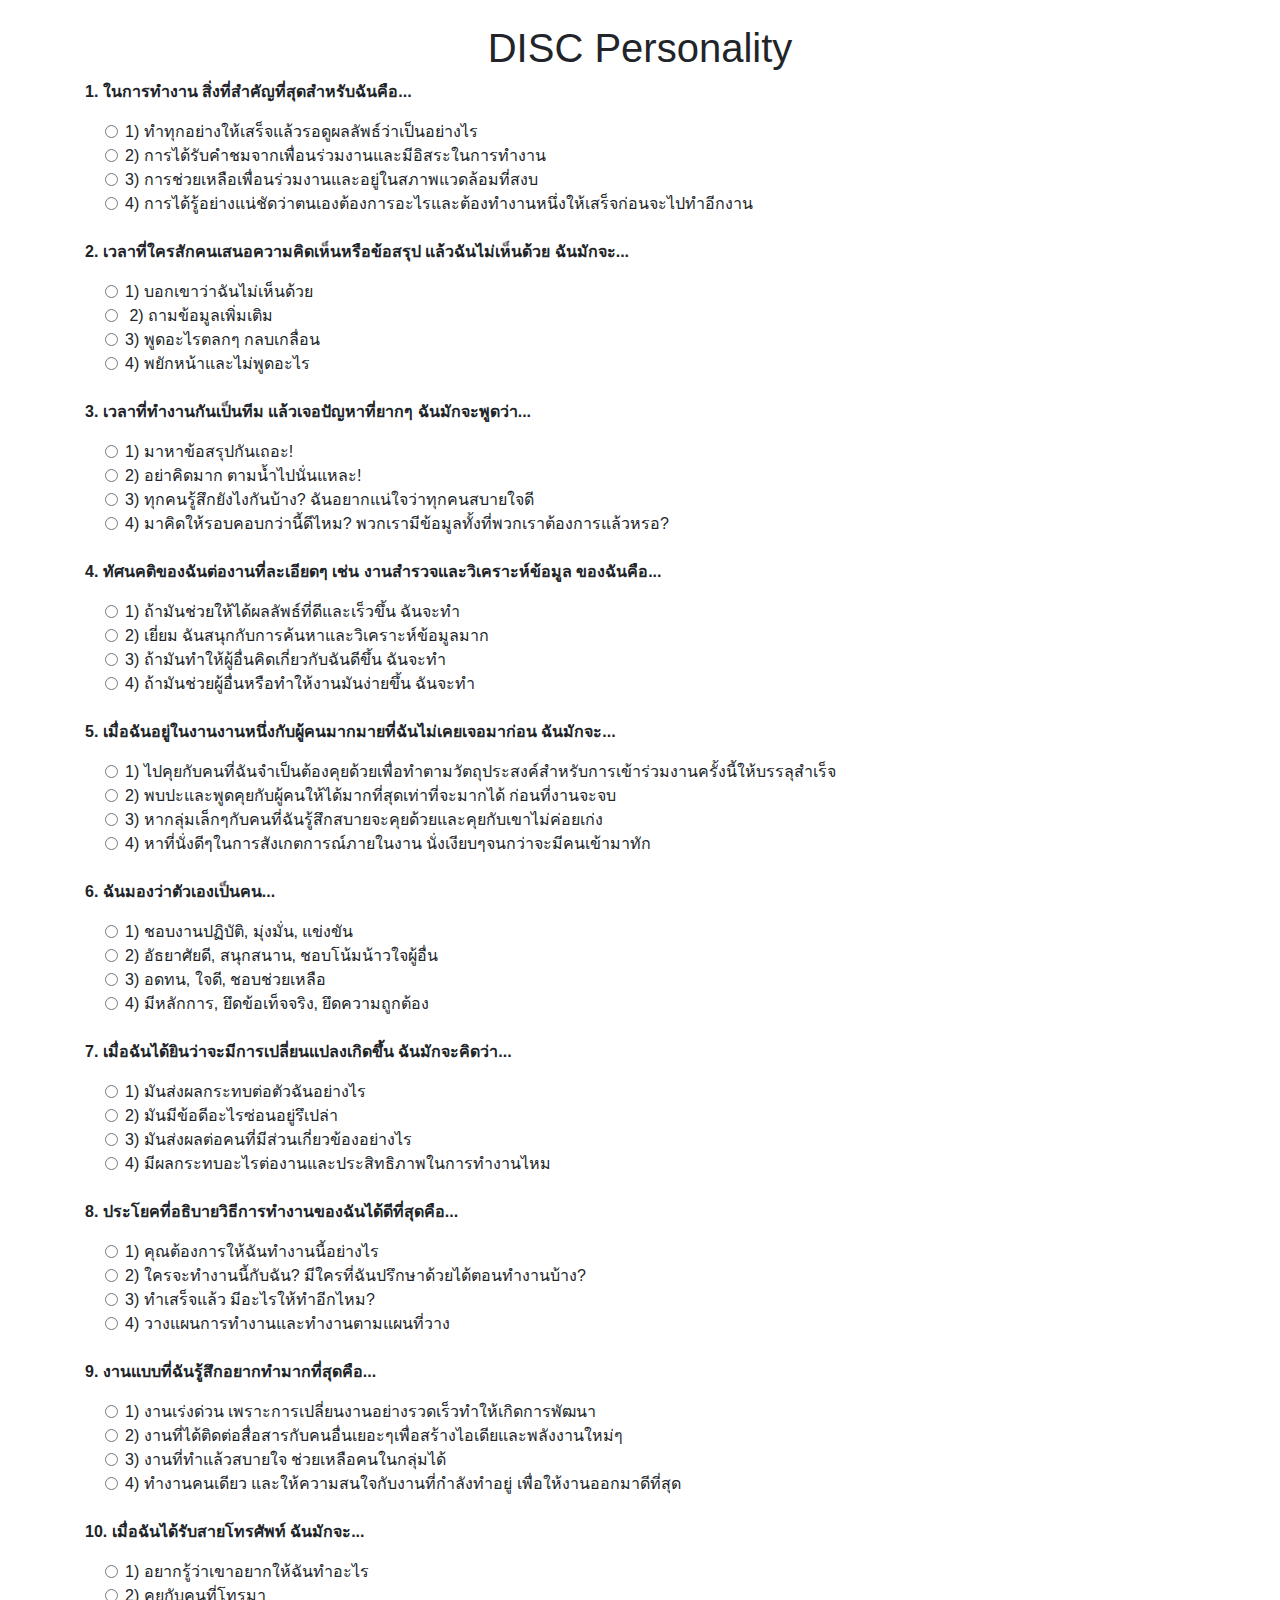
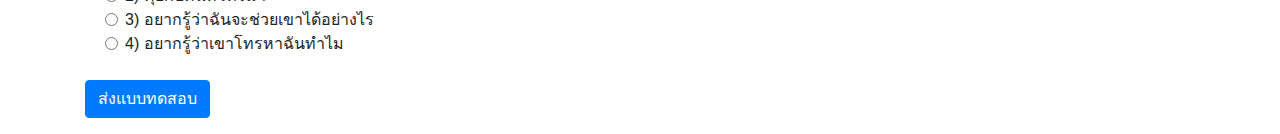
==== index.html @ 522e8b63 "init" ====
<!DOCTYPE html>
<html lang="en">
  <head>
    <meta charset="UTF-8" />
    <title>DISC Personality</title>
    <link
      rel="stylesheet"
      href="https://stackpath.bootstrapcdn.com/bootstrap/4.5.2/css/bootstrap.min.css"
    />
    <link rel="stylesheet" href="styles.css" />
  </head>
  <body>
    <div class="container">
      <h1 class="text-center mt-4">DISC Personality</h1>
      <form id="discForm">
        <div class="question mb-4">
          <p>1. ในการทำงาน สิ่งที่สำคัญที่สุดสำหรับฉันคือ...</p>
          <div class="form-check">
            <input
              class="form-check-input"
              type="radio"
              name="q1"
              value="D"
              id="q1d"
            />
            <label class="form-check-label" for="q1d"
              >1) ทำทุกอย่างให้เสร็จแล้วรอดูผลลัพธ์ว่าเป็นอย่างไร</label
            >
          </div>
          <div class="form-check">
            <input
              class="form-check-input"
              type="radio"
              name="q1"
              value="I"
              id="q1i"
            />
            <label class="form-check-label" for="q1i"
              >2) การได้รับคำชมจากเพื่อนร่วมงานและมีอิสระในการทำงาน</label
            >
          </div>
          <div class="form-check">
            <input
              class="form-check-input"
              type="radio"
              name="q1"
              value="S"
              id="q1s"
            />
            <label class="form-check-label" for="q1s"
              >3) การช่วยเหลือเพื่อนร่วมงานและอยู่ในสภาพแวดล้อมที่สงบ</label
            >
          </div>
          <div class="form-check">
            <input
              class="form-check-input"
              type="radio"
              name="q1"
              value="C"
              id="q1c"
            />
            <label class="form-check-label" for="q1c"
              >4)
              การได้รู้อย่างแน่ชัดว่าตนเองต้องการอะไรและต้องทำงานหนึ่งให้เสร็จก่อนจะไปทำอีกงาน</label
            >
          </div>
        </div>
        <div class="question mb-4">
          <p>
            2. เวลาที่ใครสักคนเสนอความคิดเห็นหรือข้อสรุป แล้วฉันไม่เห็นด้วย
            ฉันมักจะ...
          </p>
          <div class="form-check">
            <input
              class="form-check-input"
              type="radio"
              name="q2"
              value="D"
              id="q2d"
            />
            <label class="form-check-label" for="q2d"
              >1) บอกเขาว่าฉันไม่เห็นด้วย</label
            >
          </div>
          <div class="form-check">
            <input
              class="form-check-input"
              type="radio"
              name="q2"
              value="I"
              id="q2i"
            />
            <label class="form-check-label" for="q2i"></label>
              2) ถามข้อมูลเพิ่มเติม</label
            >
          </div>
          <div class="form-check">
            <input
              class="form-check-input"
              type="radio"
              name="q2"
              value="S"
              id="q2s"
            />
            <label class="form-check-label" for="q2s"
              >3) พูดอะไรตลกๆ กลบเกลื่อน</label
            >
          </div>
          <div class="form-check">
            <input
              class="form-check-input"
              type="radio"
              name="q2"
              value="C"
              id="q2c"
            />
            <label class="form-check-label" for="q2c"
              >4) พยักหน้าและไม่พูดอะไร </label
            >
          </div>
        </div>
        <div class="question mb-4">
          <p>3. เวลาที่ทำงานกันเป็นทีม แล้วเจอปัญหาที่ยากๆ ฉันมักจะพูดว่า...</p>
          <div class="form-check">
            <input
              class="form-check-input"
              type="radio"
              name="q3"
              value="D"
              id="q3d"
            />
            <label class="form-check-label" for="q3d"
              >1) มาหาข้อสรุปกันเถอะ!</label
            >
          </div>
          <div class="form-check">
            <input
              class="form-check-input"
              type="radio"
              name="q3"
              value="I"
              id="q3i"
            />
            <label class="form-check-label" for="q3i"
              >2) อย่าคิดมาก ตามน้ำไปนั่นแหละ!</label
            >
          </div>
          <div class="form-check">
            <input
              class="form-check-input"
              type="radio"
              name="q3"
              value="S"
              id="q3s"
            />
            <label class="form-check-label" for="q3s"
              >3) ทุกคนรู้สึกยังไงกันบ้าง? ฉันอยากแน่ใจว่าทุกคนสบายใจดี</label
            >
          </div>
          <div class="form-check">
            <input
              class="form-check-input"
              type="radio"
              name="q3"
              value="C"
              id="q3c"
            />
            <label class="form-check-label" for="q3c"
              >4) มาคิดให้รอบคอบกว่านี้ดีไหม? พวกเรามีข้อมูลทั้งที่พวกเราต้องการแล้วหรอ?</label
            >
          </div>
        </div>
        <div class="question mb-4">
          <p>4. ทัศนคติของฉันต่องานที่ละเอียดๆ เช่น งานสำรวจและวิเคราะห์ข้อมูล ของฉันคือ...</p>
          <div class="form-check">
            <input
              class="form-check-input"
              type="radio"
              name="q4"
              value="D"
              id="q4d"
            />
            <label class="form-check-label" for="q4d"
              >1) ถ้ามันช่วยให้ได้ผลลัพธ์ที่ดีและเร็วขึ้น ฉันจะทำ</label
            >
          </div>
          <div class="form-check">
            <input
              class="form-check-input"
              type="radio"
              name="q4"
              value="I"
              id="q4i"
            />
            <label class="form-check-label" for="q4i"
              >2) เยี่ยม ฉันสนุกกับการค้นหาและวิเคราะห์ข้อมูลมาก</label
            >
          </div>
          <div class="form-check">
            <input
              class="form-check-input"
              type="radio"
              name="q4"
              value="S"
              id="q4s"
            />
            <label class="form-check-label" for="q4s"
              >3) ถ้ามันทำให้ผู้อื่นคิดเกี่ยวกับฉันดีขึ้น ฉันจะทำ</label
            >
          </div>
          <div class="form-check">
            <input
              class="form-check-input"
              type="radio"
              name="q4"
              value="C"
              id="q4c"
            />
            <label class="form-check-label" for="q4c"
              >4) ถ้ามันช่วยผู้อื่นหรือทำให้งานมันง่ายขึ้น ฉันจะทำ</label
            >
          </div>
        </div>
        <div class="question mb-4">
          <p>5. เมื่อฉันอยู่ในงานงานหนึ่งกับผู้คนมากมายที่ฉันไม่เคยเจอมาก่อน ฉันมักจะ...</p>
          <div class="form-check">
            <input
              class="form-check-input"
              type="radio"
              name="q5"
              value="D"
              id="q5d"
            />
            <label class="form-check-label" for="q5d"
              >1) ไปคุยกับคนที่ฉันจำเป็นต้องคุยด้วยเพื่อทำตามวัตถุประสงค์สำหรับการเข้าร่วมงานครั้งนี้ให้บรรลุสำเร็จ</label
            >
          </div>
          <div class="form-check">
            <input
              class="form-check-input"
              type="radio"
              name="q5"
              value="I"
              id="q5i"
            />
            <label class="form-check-label" for="q5i"
              >2) พบปะและพูดคุยกับผู้คนให้ได้มากที่สุดเท่าที่จะมากได้ ก่อนที่งานจะจบ</label
            >
          </div>
          <div class="form-check">
            <input
              class="form-check-input"
              type="radio"
              name="q5"
              value="S"
              id="q5s"
            />
            <label class="form-check-label" for="q5s"
              >3) หากลุ่มเล็กๆกับคนที่ฉันรู้สึกสบายจะคุยด้วยและคุยกับเขาไม่ค่อยเก่ง</label
            >
          </div>
          <div class="form-check">
            <input
              class="form-check-input"
              type="radio"
              name="q5"
              value="C"
              id="q5c"
            />
            <label class="form-check-label" for="q5c"
              >4) หาที่นั่งดีๆในการสังเกตการณ์ภายในงาน นั่งเงียบๆจนกว่าจะมีคนเข้ามาทัก</label
            >
          </div>
        </div>
        <div class="question mb-4">
          <p>6. ฉันมองว่าตัวเองเป็นคน...</p>
          <div class="form-check">
            <input
              class="form-check-input"
              type="radio"
              name="q6"
              value="D"
              id="q6d"
            />
            <label class="form-check-label" for="q6d"
              >1) ชอบงานปฏิบัติ, มุ่งมั่น, แข่งขัน</label
            >
          </div>
          <div class="form-check">
            <input
              class="form-check-input"
              type="radio"
              name="q6"
              value="I"
              id="q6i"
            />
            <label class="form-check-label" for="q6i"
              >2) อัธยาศัยดี, สนุกสนาน, ชอบโน้มน้าวใจผู้อื่น</label
            >
          </div>
          <div class="form-check">
            <input
              class="form-check-input"
              type="radio"
              name="q6"
              value="S"
              id="q6s"
            />
            <label class="form-check-label" for="q6s"
              >3) อดทน, ใจดี, ชอบช่วยเหลือ</label
            >
          </div>
          <div class="form-check">
            <input
              class="form-check-input"
              type="radio"
              name="q6"
              value="C"
              id="q6c"
            />
            <label class="form-check-label" for="q6c"
              >4) มีหลักการ, ยึดข้อเท็จจริง, ยึดความถูกต้อง</label
            >
          </div>
        </div>
        <div class="question mb-4">
          <p>7. เมื่อฉันได้ยินว่าจะมีการเปลี่ยนแปลงเกิดขึ้น ฉันมักจะคิดว่า...</p>
          <div class="form-check">
            <input
              class="form-check-input"
              type="radio"
              name="q7"
              value="D"
              id="q7d"
            />
            <label class="form-check-label" for="q7d"
              >1) มันส่งผลกระทบต่อตัวฉันอย่างไร</label
            >
          </div>
          <div class="form-check">
            <input
              class="form-check-input"
              type="radio"
              name="q7"
              value="I"
              id="q7i"
            />
            <label class="form-check-label" for="q7i"
              >2) มันมีข้อดีอะไรซ่อนอยู่รึเปล่า</label
            >
          </div>
          <div class="form-check">
            <input
              class="form-check-input"
              type="radio"
              name="q7"
              value="S"
              id="q7s"
            />
            <label class="form-check-label" for="q7s"
              >3) มันส่งผลต่อคนที่มีส่วนเกี่ยวข้องอย่างไร</label
            >
          </div>
          <div class="form-check">
            <input
              class="form-check-input"
              type="radio"
              name="q7"
              value="C"
              id="q7c"
            />
            <label class="form-check-label" for="q7c"
              >4) มีผลกระทบอะไรต่องานและประสิทธิภาพในการทำงานไหม</label
            >
          </div>
        </div>
        <div class="question mb-4">
          <p>8. ประโยคที่อธิบายวิธีการทำงานของฉันได้ดีที่สุดคือ...</p>
          <div class="form-check">
            <input
              class="form-check-input"
              type="radio"
              name="q8"
              value="D"
              id="q8d"
            />
            <label class="form-check-label" for="q8d"
              >1) คุณต้องการให้ฉันทำงานนี้อย่างไร</label
            >
          </div>
          <div class="form-check">
            <input
              class="form-check-input"
              type="radio"
              name="q8"
              value="I"
              id="q8i"
            />
            <label class="form-check-label" for="q8i"
              >2) ใครจะทำงานนี้กับฉัน? มีใครที่ฉันปรึกษาด้วยได้ตอนทำงานบ้าง?</label
            >
          </div>
          <div class="form-check">
            <input
              class="form-check-input"
              type="radio"
              name="q8"
              value="S"
              id="q8s"
            />
            <label class="form-check-label" for="q8s"
              >3) ทำเสร็จแล้ว มีอะไรให้ทำอีกไหม?</label
            >
          </div>
          <div class="form-check">
            <input
              class="form-check-input"
              type="radio"
              name="q8"
              value="C"
              id="q8c"
            />
            <label class="form-check-label" for="q8c"
              >4) วางแผนการทำงานและทำงานตามแผนที่วาง</label
            >
          </div>
        </div>
        <div class="question mb-4">
          <p>9. งานแบบที่ฉันรู้สึกอยากทำมากที่สุดคือ...</p>
          <div class="form-check">
            <input
              class="form-check-input"
              type="radio"
              name="q9"
              value="D"
              id="q9d"
            />
            <label class="form-check-label" for="q9d"
              >1) งานเร่งด่วน เพราะการเปลี่ยนงานอย่างรวดเร็วทำให้เกิดการพัฒนา</label
            >
          </div>
          <div class="form-check">
            <input
              class="form-check-input"
              type="radio"
              name="q9"
              value="I"
              id="q9i"
            />
            <label class="form-check-label" for="q9i"
              >2) งานที่ได้ติดต่อสื่อสารกับคนอื่นเยอะๆเพื่อสร้างไอเดียและพลังงานใหม่ๆ</label
            >
          </div>
          <div class="form-check">
            <input
              class="form-check-input"
              type="radio"
              name="q9"
              value="S"
              id="q9s"
            />
            <label class="form-check-label" for="q9s"
              >3) งานที่ทำแล้วสบายใจ ช่วยเหลือคนในกลุ่มได้</label
            >
          </div>
          <div class="form-check">
            <input
              class="form-check-input"
              type="radio"
              name="q9"
              value="C"
              id="q9c"
            />
            <label class="form-check-label" for="q9c"
              >4) ทำงานคนเดียว และให้ความสนใจกับงานที่กำลังทำอยู่ เพื่อให้งานออกมาดีที่สุด</label
            >
          </div>
        </div>
        <div class="question mb-4">
          <p>10. เมื่อฉันได้รับสายโทรศัพท์ ฉันมักจะ...</p>
          <div class="form-check">
            <input
              class="form-check-input"
              type="radio"
              name="q10"
              value="D"
              id="q10d"
            />
            <label class="form-check-label" for="q10d"
              >1) อยากรู้ว่าเขาอยากให้ฉันทำอะไร</label
            >
          </div>
          <div class="form-check">
            <input
              class="form-check-input"
              type="radio"
              name="q10"
              value="I"
              id="q10i"
            />
            <label class="form-check-label" for="q10i"
              >2) คุยกับคนที่โทรมา</label
            >
          </div>
          <div class="form-check">
            <input
              class="form-check-input"
              type="radio"
              name="q10"
              value="S"
              id="q10s"
            />
            <label class="form-check-label" for="q10s"
              >3) อยากรู้ว่าฉันจะช่วยเขาได้อย่างไร</label
            >
          </div>
          <div class="form-check">
            <input
              class="form-check-input"
              type="radio"
              name="q10"
              value="C"
              id="q10c"
            />
            <label class="form-check-label" for="q10c"
              >4) อยากรู้ว่าเขาโทรหาฉันทำไม</label
            >
          </div>
        </div>
        <div class="mt-3 mb-3">
          <button type="button" id="submit" class="btn btn-primary">
            ส่งแบบทดสอบ
          </button>
        </div>
      </form>
    </div>

    <script src="https://code.jquery.com/jquery-3.5.1.slim.min.js"></script>
    <script src="https://cdn.jsdelivr.net/npm/@popperjs/core@2.5.2/dist/umd/popper.min.js"></script>
    <script src="https://stackpath.bootstrapcdn.com/bootstrap/4.5.2/js/bootstrap.min.js"></script>
    <script src="script.js"></script>
  </body>
</html>
---- styles.css ----
body {
  font-family: Arial, sans-serif;
}
.question {
  margin-bottom: 20px;
}
.question p {
  font-weight: bold;
}
.question div {
  margin-left: 20px;
}

.subTopic {
  margin: 20px;
}
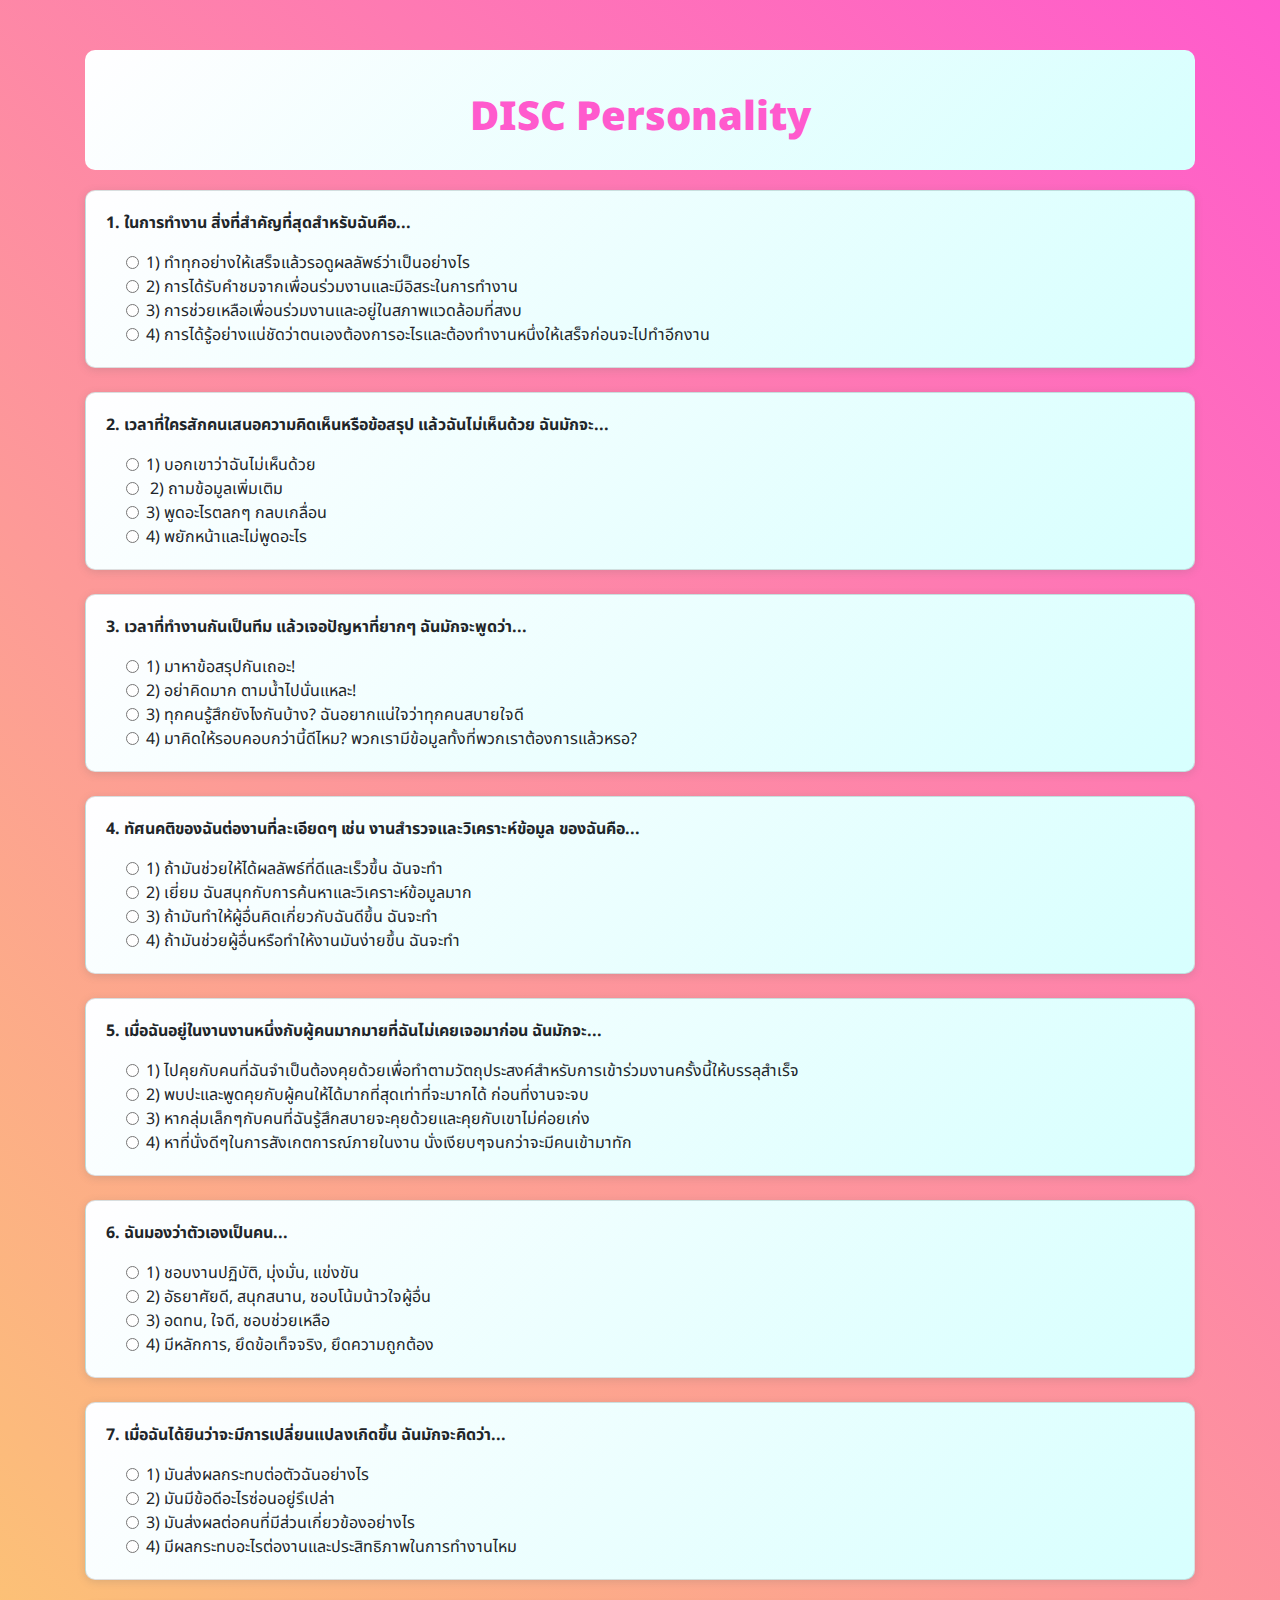
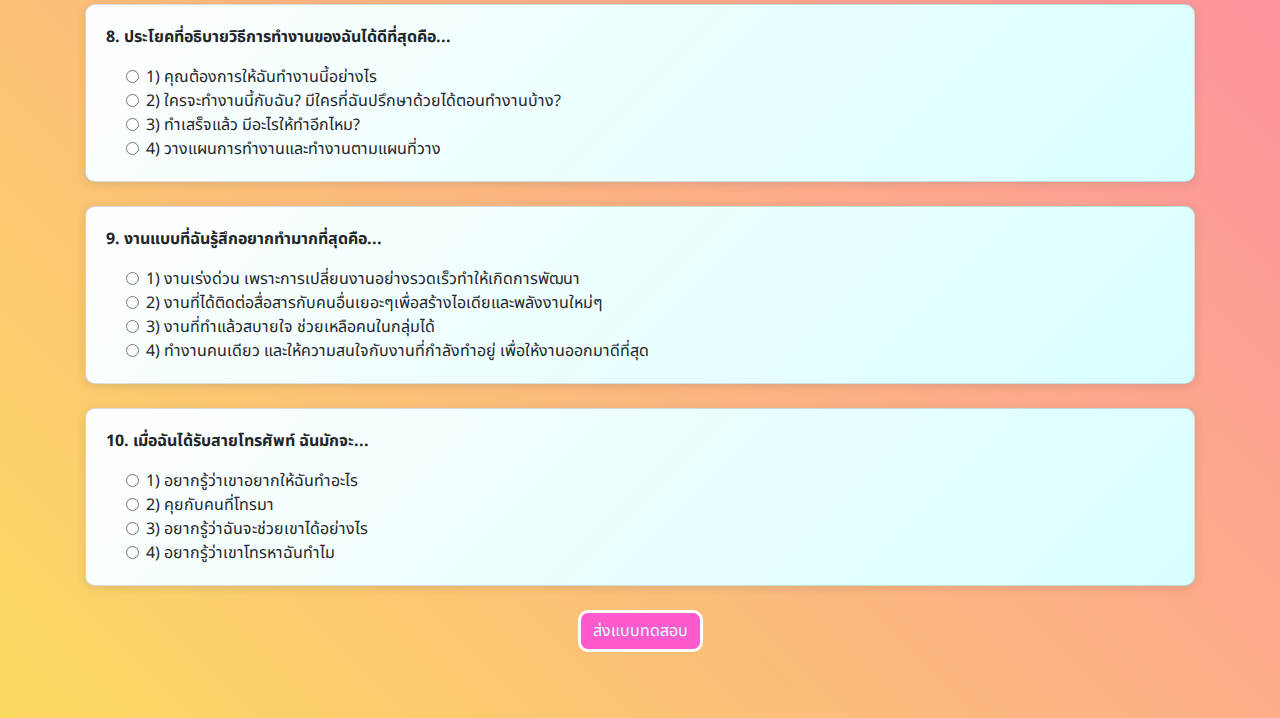
==== commit d098ba50: "edit style" ====
--- a/index.html
+++ b/index.html
@@ -1,543 +1,238 @@
 <!DOCTYPE html>
 <html lang="en">
-  <head>
-    <meta charset="UTF-8" />
-    <title>DISC Personality</title>
-    <link
-      rel="stylesheet"
-      href="https://stackpath.bootstrapcdn.com/bootstrap/4.5.2/css/bootstrap.min.css"
-    />
-    <link rel="stylesheet" href="styles.css" />
-  </head>
-  <body>
-    <div class="container">
+
+<head>
+  <meta charset="UTF-8" />
+  <title>DISC Personality</title>
+  <link rel="stylesheet" href="https://stackpath.bootstrapcdn.com/bootstrap/4.5.2/css/bootstrap.min.css" />
+  <link rel="preconnect" href="https://fonts.googleapis.com">
+  <link rel="preconnect" href="https://fonts.gstatic.com" crossorigin>
+  <link href="https://fonts.googleapis.com/css2?family=Noto+Sans+Thai:wght@100..900&display=swap" rel="stylesheet">
+  <link rel="stylesheet" href="styles.css" />
+</head>
+
+<body>
+  <div class="container">
+    <div class="title">
       <h1 class="text-center mt-4">DISC Personality</h1>
-      <form id="discForm">
-        <div class="question mb-4">
-          <p>1. ในการทำงาน สิ่งที่สำคัญที่สุดสำหรับฉันคือ...</p>
-          <div class="form-check">
-            <input
-              class="form-check-input"
-              type="radio"
-              name="q1"
-              value="D"
-              id="q1d"
-            />
-            <label class="form-check-label" for="q1d"
-              >1) ทำทุกอย่างให้เสร็จแล้วรอดูผลลัพธ์ว่าเป็นอย่างไร</label
-            >
-          </div>
-          <div class="form-check">
-            <input
-              class="form-check-input"
-              type="radio"
-              name="q1"
-              value="I"
-              id="q1i"
-            />
-            <label class="form-check-label" for="q1i"
-              >2) การได้รับคำชมจากเพื่อนร่วมงานและมีอิสระในการทำงาน</label
-            >
-          </div>
-          <div class="form-check">
-            <input
-              class="form-check-input"
-              type="radio"
-              name="q1"
-              value="S"
-              id="q1s"
-            />
-            <label class="form-check-label" for="q1s"
-              >3) การช่วยเหลือเพื่อนร่วมงานและอยู่ในสภาพแวดล้อมที่สงบ</label
-            >
-          </div>
-          <div class="form-check">
-            <input
-              class="form-check-input"
-              type="radio"
-              name="q1"
-              value="C"
-              id="q1c"
-            />
-            <label class="form-check-label" for="q1c"
-              >4)
-              การได้รู้อย่างแน่ชัดว่าตนเองต้องการอะไรและต้องทำงานหนึ่งให้เสร็จก่อนจะไปทำอีกงาน</label
-            >
-          </div>
-        </div>
-        <div class="question mb-4">
-          <p>
-            2. เวลาที่ใครสักคนเสนอความคิดเห็นหรือข้อสรุป แล้วฉันไม่เห็นด้วย
-            ฉันมักจะ...
-          </p>
-          <div class="form-check">
-            <input
-              class="form-check-input"
-              type="radio"
-              name="q2"
-              value="D"
-              id="q2d"
-            />
-            <label class="form-check-label" for="q2d"
-              >1) บอกเขาว่าฉันไม่เห็นด้วย</label
-            >
-          </div>
-          <div class="form-check">
-            <input
-              class="form-check-input"
-              type="radio"
-              name="q2"
-              value="I"
-              id="q2i"
-            />
-            <label class="form-check-label" for="q2i"></label>
-              2) ถามข้อมูลเพิ่มเติม</label
-            >
-          </div>
-          <div class="form-check">
-            <input
-              class="form-check-input"
-              type="radio"
-              name="q2"
-              value="S"
-              id="q2s"
-            />
-            <label class="form-check-label" for="q2s"
-              >3) พูดอะไรตลกๆ กลบเกลื่อน</label
-            >
-          </div>
-          <div class="form-check">
-            <input
-              class="form-check-input"
-              type="radio"
-              name="q2"
-              value="C"
-              id="q2c"
-            />
-            <label class="form-check-label" for="q2c"
-              >4) พยักหน้าและไม่พูดอะไร </label
-            >
-          </div>
-        </div>
-        <div class="question mb-4">
-          <p>3. เวลาที่ทำงานกันเป็นทีม แล้วเจอปัญหาที่ยากๆ ฉันมักจะพูดว่า...</p>
-          <div class="form-check">
-            <input
-              class="form-check-input"
-              type="radio"
-              name="q3"
-              value="D"
-              id="q3d"
-            />
-            <label class="form-check-label" for="q3d"
-              >1) มาหาข้อสรุปกันเถอะ!</label
-            >
-          </div>
-          <div class="form-check">
-            <input
-              class="form-check-input"
-              type="radio"
-              name="q3"
-              value="I"
-              id="q3i"
-            />
-            <label class="form-check-label" for="q3i"
-              >2) อย่าคิดมาก ตามน้ำไปนั่นแหละ!</label
-            >
-          </div>
-          <div class="form-check">
-            <input
-              class="form-check-input"
-              type="radio"
-              name="q3"
-              value="S"
-              id="q3s"
-            />
-            <label class="form-check-label" for="q3s"
-              >3) ทุกคนรู้สึกยังไงกันบ้าง? ฉันอยากแน่ใจว่าทุกคนสบายใจดี</label
-            >
-          </div>
-          <div class="form-check">
-            <input
-              class="form-check-input"
-              type="radio"
-              name="q3"
-              value="C"
-              id="q3c"
-            />
-            <label class="form-check-label" for="q3c"
-              >4) มาคิดให้รอบคอบกว่านี้ดีไหม? พวกเรามีข้อมูลทั้งที่พวกเราต้องการแล้วหรอ?</label
-            >
-          </div>
-        </div>
-        <div class="question mb-4">
-          <p>4. ทัศนคติของฉันต่องานที่ละเอียดๆ เช่น งานสำรวจและวิเคราะห์ข้อมูล ของฉันคือ...</p>
-          <div class="form-check">
-            <input
-              class="form-check-input"
-              type="radio"
-              name="q4"
-              value="D"
-              id="q4d"
-            />
-            <label class="form-check-label" for="q4d"
-              >1) ถ้ามันช่วยให้ได้ผลลัพธ์ที่ดีและเร็วขึ้น ฉันจะทำ</label
-            >
-          </div>
-          <div class="form-check">
-            <input
-              class="form-check-input"
-              type="radio"
-              name="q4"
-              value="I"
-              id="q4i"
-            />
-            <label class="form-check-label" for="q4i"
-              >2) เยี่ยม ฉันสนุกกับการค้นหาและวิเคราะห์ข้อมูลมาก</label
-            >
-          </div>
-          <div class="form-check">
-            <input
-              class="form-check-input"
-              type="radio"
-              name="q4"
-              value="S"
-              id="q4s"
-            />
-            <label class="form-check-label" for="q4s"
-              >3) ถ้ามันทำให้ผู้อื่นคิดเกี่ยวกับฉันดีขึ้น ฉันจะทำ</label
-            >
-          </div>
-          <div class="form-check">
-            <input
-              class="form-check-input"
-              type="radio"
-              name="q4"
-              value="C"
-              id="q4c"
-            />
-            <label class="form-check-label" for="q4c"
-              >4) ถ้ามันช่วยผู้อื่นหรือทำให้งานมันง่ายขึ้น ฉันจะทำ</label
-            >
-          </div>
-        </div>
-        <div class="question mb-4">
-          <p>5. เมื่อฉันอยู่ในงานงานหนึ่งกับผู้คนมากมายที่ฉันไม่เคยเจอมาก่อน ฉันมักจะ...</p>
-          <div class="form-check">
-            <input
-              class="form-check-input"
-              type="radio"
-              name="q5"
-              value="D"
-              id="q5d"
-            />
-            <label class="form-check-label" for="q5d"
-              >1) ไปคุยกับคนที่ฉันจำเป็นต้องคุยด้วยเพื่อทำตามวัตถุประสงค์สำหรับการเข้าร่วมงานครั้งนี้ให้บรรลุสำเร็จ</label
-            >
-          </div>
-          <div class="form-check">
-            <input
-              class="form-check-input"
-              type="radio"
-              name="q5"
-              value="I"
-              id="q5i"
-            />
-            <label class="form-check-label" for="q5i"
-              >2) พบปะและพูดคุยกับผู้คนให้ได้มากที่สุดเท่าที่จะมากได้ ก่อนที่งานจะจบ</label
-            >
-          </div>
-          <div class="form-check">
-            <input
-              class="form-check-input"
-              type="radio"
-              name="q5"
-              value="S"
-              id="q5s"
-            />
-            <label class="form-check-label" for="q5s"
-              >3) หากลุ่มเล็กๆกับคนที่ฉันรู้สึกสบายจะคุยด้วยและคุยกับเขาไม่ค่อยเก่ง</label
-            >
-          </div>
-          <div class="form-check">
-            <input
-              class="form-check-input"
-              type="radio"
-              name="q5"
-              value="C"
-              id="q5c"
-            />
-            <label class="form-check-label" for="q5c"
-              >4) หาที่นั่งดีๆในการสังเกตการณ์ภายในงาน นั่งเงียบๆจนกว่าจะมีคนเข้ามาทัก</label
-            >
-          </div>
-        </div>
-        <div class="question mb-4">
-          <p>6. ฉันมองว่าตัวเองเป็นคน...</p>
-          <div class="form-check">
-            <input
-              class="form-check-input"
-              type="radio"
-              name="q6"
-              value="D"
-              id="q6d"
-            />
-            <label class="form-check-label" for="q6d"
-              >1) ชอบงานปฏิบัติ, มุ่งมั่น, แข่งขัน</label
-            >
-          </div>
-          <div class="form-check">
-            <input
-              class="form-check-input"
-              type="radio"
-              name="q6"
-              value="I"
-              id="q6i"
-            />
-            <label class="form-check-label" for="q6i"
-              >2) อัธยาศัยดี, สนุกสนาน, ชอบโน้มน้าวใจผู้อื่น</label
-            >
-          </div>
-          <div class="form-check">
-            <input
-              class="form-check-input"
-              type="radio"
-              name="q6"
-              value="S"
-              id="q6s"
-            />
-            <label class="form-check-label" for="q6s"
-              >3) อดทน, ใจดี, ชอบช่วยเหลือ</label
-            >
-          </div>
-          <div class="form-check">
-            <input
-              class="form-check-input"
-              type="radio"
-              name="q6"
-              value="C"
-              id="q6c"
-            />
-            <label class="form-check-label" for="q6c"
-              >4) มีหลักการ, ยึดข้อเท็จจริง, ยึดความถูกต้อง</label
-            >
-          </div>
-        </div>
-        <div class="question mb-4">
-          <p>7. เมื่อฉันได้ยินว่าจะมีการเปลี่ยนแปลงเกิดขึ้น ฉันมักจะคิดว่า...</p>
-          <div class="form-check">
-            <input
-              class="form-check-input"
-              type="radio"
-              name="q7"
-              value="D"
-              id="q7d"
-            />
-            <label class="form-check-label" for="q7d"
-              >1) มันส่งผลกระทบต่อตัวฉันอย่างไร</label
-            >
-          </div>
-          <div class="form-check">
-            <input
-              class="form-check-input"
-              type="radio"
-              name="q7"
-              value="I"
-              id="q7i"
-            />
-            <label class="form-check-label" for="q7i"
-              >2) มันมีข้อดีอะไรซ่อนอยู่รึเปล่า</label
-            >
-          </div>
-          <div class="form-check">
-            <input
-              class="form-check-input"
-              type="radio"
-              name="q7"
-              value="S"
-              id="q7s"
-            />
-            <label class="form-check-label" for="q7s"
-              >3) มันส่งผลต่อคนที่มีส่วนเกี่ยวข้องอย่างไร</label
-            >
-          </div>
-          <div class="form-check">
-            <input
-              class="form-check-input"
-              type="radio"
-              name="q7"
-              value="C"
-              id="q7c"
-            />
-            <label class="form-check-label" for="q7c"
-              >4) มีผลกระทบอะไรต่องานและประสิทธิภาพในการทำงานไหม</label
-            >
-          </div>
-        </div>
-        <div class="question mb-4">
-          <p>8. ประโยคที่อธิบายวิธีการทำงานของฉันได้ดีที่สุดคือ...</p>
-          <div class="form-check">
-            <input
-              class="form-check-input"
-              type="radio"
-              name="q8"
-              value="D"
-              id="q8d"
-            />
-            <label class="form-check-label" for="q8d"
-              >1) คุณต้องการให้ฉันทำงานนี้อย่างไร</label
-            >
-          </div>
-          <div class="form-check">
-            <input
-              class="form-check-input"
-              type="radio"
-              name="q8"
-              value="I"
-              id="q8i"
-            />
-            <label class="form-check-label" for="q8i"
-              >2) ใครจะทำงานนี้กับฉัน? มีใครที่ฉันปรึกษาด้วยได้ตอนทำงานบ้าง?</label
-            >
-          </div>
-          <div class="form-check">
-            <input
-              class="form-check-input"
-              type="radio"
-              name="q8"
-              value="S"
-              id="q8s"
-            />
-            <label class="form-check-label" for="q8s"
-              >3) ทำเสร็จแล้ว มีอะไรให้ทำอีกไหม?</label
-            >
-          </div>
-          <div class="form-check">
-            <input
-              class="form-check-input"
-              type="radio"
-              name="q8"
-              value="C"
-              id="q8c"
-            />
-            <label class="form-check-label" for="q8c"
-              >4) วางแผนการทำงานและทำงานตามแผนที่วาง</label
-            >
-          </div>
-        </div>
-        <div class="question mb-4">
-          <p>9. งานแบบที่ฉันรู้สึกอยากทำมากที่สุดคือ...</p>
-          <div class="form-check">
-            <input
-              class="form-check-input"
-              type="radio"
-              name="q9"
-              value="D"
-              id="q9d"
-            />
-            <label class="form-check-label" for="q9d"
-              >1) งานเร่งด่วน เพราะการเปลี่ยนงานอย่างรวดเร็วทำให้เกิดการพัฒนา</label
-            >
-          </div>
-          <div class="form-check">
-            <input
-              class="form-check-input"
-              type="radio"
-              name="q9"
-              value="I"
-              id="q9i"
-            />
-            <label class="form-check-label" for="q9i"
-              >2) งานที่ได้ติดต่อสื่อสารกับคนอื่นเยอะๆเพื่อสร้างไอเดียและพลังงานใหม่ๆ</label
-            >
-          </div>
-          <div class="form-check">
-            <input
-              class="form-check-input"
-              type="radio"
-              name="q9"
-              value="S"
-              id="q9s"
-            />
-            <label class="form-check-label" for="q9s"
-              >3) งานที่ทำแล้วสบายใจ ช่วยเหลือคนในกลุ่มได้</label
-            >
-          </div>
-          <div class="form-check">
-            <input
-              class="form-check-input"
-              type="radio"
-              name="q9"
-              value="C"
-              id="q9c"
-            />
-            <label class="form-check-label" for="q9c"
-              >4) ทำงานคนเดียว และให้ความสนใจกับงานที่กำลังทำอยู่ เพื่อให้งานออกมาดีที่สุด</label
-            >
-          </div>
-        </div>
-        <div class="question mb-4">
-          <p>10. เมื่อฉันได้รับสายโทรศัพท์ ฉันมักจะ...</p>
-          <div class="form-check">
-            <input
-              class="form-check-input"
-              type="radio"
-              name="q10"
-              value="D"
-              id="q10d"
-            />
-            <label class="form-check-label" for="q10d"
-              >1) อยากรู้ว่าเขาอยากให้ฉันทำอะไร</label
-            >
-          </div>
-          <div class="form-check">
-            <input
-              class="form-check-input"
-              type="radio"
-              name="q10"
-              value="I"
-              id="q10i"
-            />
-            <label class="form-check-label" for="q10i"
-              >2) คุยกับคนที่โทรมา</label
-            >
-          </div>
-          <div class="form-check">
-            <input
-              class="form-check-input"
-              type="radio"
-              name="q10"
-              value="S"
-              id="q10s"
-            />
-            <label class="form-check-label" for="q10s"
-              >3) อยากรู้ว่าฉันจะช่วยเขาได้อย่างไร</label
-            >
-          </div>
-          <div class="form-check">
-            <input
-              class="form-check-input"
-              type="radio"
-              name="q10"
-              value="C"
-              id="q10c"
-            />
-            <label class="form-check-label" for="q10c"
-              >4) อยากรู้ว่าเขาโทรหาฉันทำไม</label
-            >
-          </div>
-        </div>
-        <div class="mt-3 mb-3">
-          <button type="button" id="submit" class="btn btn-primary">
-            ส่งแบบทดสอบ
-          </button>
-        </div>
-      </form>
     </div>
-
-    <script src="https://code.jquery.com/jquery-3.5.1.slim.min.js"></script>
-    <script src="https://cdn.jsdelivr.net/npm/@popperjs/core@2.5.2/dist/umd/popper.min.js"></script>
-    <script src="https://stackpath.bootstrapcdn.com/bootstrap/4.5.2/js/bootstrap.min.js"></script>
-    <script src="script.js"></script>
-  </body>
-</html>
+    <form id="discForm">
+      <div class="card question mb-4">
+        <p>1. ในการทำงาน สิ่งที่สำคัญที่สุดสำหรับฉันคือ...</p>
+        <div class="form-check">
+          <input class="form-check-input" type="radio" name="q1" value="D" id="q1d" />
+          <label class="form-check-label" for="q1d">1) ทำทุกอย่างให้เสร็จแล้วรอดูผลลัพธ์ว่าเป็นอย่างไร</label>
+        </div>
+        <div class="form-check">
+          <input class="form-check-input" type="radio" name="q1" value="I" id="q1i" />
+          <label class="form-check-label" for="q1i">2) การได้รับคำชมจากเพื่อนร่วมงานและมีอิสระในการทำงาน</label>
+        </div>
+        <div class="form-check">
+          <input class="form-check-input" type="radio" name="q1" value="S" id="q1s" />
+          <label class="form-check-label" for="q1s">3) การช่วยเหลือเพื่อนร่วมงานและอยู่ในสภาพแวดล้อมที่สงบ</label>
+        </div>
+        <div class="form-check">
+          <input class="form-check-input" type="radio" name="q1" value="C" id="q1c" />
+          <label class="form-check-label" for="q1c">4)
+            การได้รู้อย่างแน่ชัดว่าตนเองต้องการอะไรและต้องทำงานหนึ่งให้เสร็จก่อนจะไปทำอีกงาน</label>
+        </div>
+      </div>
+      <div class="card question mb-4">
+        <p>
+          2. เวลาที่ใครสักคนเสนอความคิดเห็นหรือข้อสรุป แล้วฉันไม่เห็นด้วย
+          ฉันมักจะ...
+        </p>
+        <div class="form-check">
+          <input class="form-check-input" type="radio" name="q2" value="D" id="q2d" />
+          <label class="form-check-label" for="q2d">1) บอกเขาว่าฉันไม่เห็นด้วย</label>
+        </div>
+        <div class="form-check">
+          <input class="form-check-input" type="radio" name="q2" value="I" id="q2i" />
+          <label class="form-check-label" for="q2i"></label>
+          2) ถามข้อมูลเพิ่มเติม</label>
+        </div>
+        <div class="form-check">
+          <input class="form-check-input" type="radio" name="q2" value="S" id="q2s" />
+          <label class="form-check-label" for="q2s">3) พูดอะไรตลกๆ กลบเกลื่อน</label>
+        </div>
+        <div class="form-check">
+          <input class="form-check-input" type="radio" name="q2" value="C" id="q2c" />
+          <label class="form-check-label" for="q2c">4) พยักหน้าและไม่พูดอะไร </label>
+        </div>
+      </div>
+      <div class="card question mb-4">
+        <p>3. เวลาที่ทำงานกันเป็นทีม แล้วเจอปัญหาที่ยากๆ ฉันมักจะพูดว่า...</p>
+        <div class="form-check">
+          <input class="form-check-input" type="radio" name="q3" value="D" id="q3d" />
+          <label class="form-check-label" for="q3d">1) มาหาข้อสรุปกันเถอะ!</label>
+        </div>
+        <div class="form-check">
+          <input class="form-check-input" type="radio" name="q3" value="I" id="q3i" />
+          <label class="form-check-label" for="q3i">2) อย่าคิดมาก ตามน้ำไปนั่นแหละ!</label>
+        </div>
+        <div class="form-check">
+          <input class="form-check-input" type="radio" name="q3" value="S" id="q3s" />
+          <label class="form-check-label" for="q3s">3) ทุกคนรู้สึกยังไงกันบ้าง? ฉันอยากแน่ใจว่าทุกคนสบายใจดี</label>
+        </div>
+        <div class="form-check">
+          <input class="form-check-input" type="radio" name="q3" value="C" id="q3c" />
+          <label class="form-check-label" for="q3c">4) มาคิดให้รอบคอบกว่านี้ดีไหม?
+            พวกเรามีข้อมูลทั้งที่พวกเราต้องการแล้วหรอ?</label>
+        </div>
+      </div>
+      <div class="card question mb-4">
+        <p>4. ทัศนคติของฉันต่องานที่ละเอียดๆ เช่น งานสำรวจและวิเคราะห์ข้อมูล ของฉันคือ...</p>
+        <div class="form-check">
+          <input class="form-check-input" type="radio" name="q4" value="D" id="q4d" />
+          <label class="form-check-label" for="q4d">1) ถ้ามันช่วยให้ได้ผลลัพธ์ที่ดีและเร็วขึ้น ฉันจะทำ</label>
+        </div>
+        <div class="form-check">
+          <input class="form-check-input" type="radio" name="q4" value="I" id="q4i" />
+          <label class="form-check-label" for="q4i">2) เยี่ยม ฉันสนุกกับการค้นหาและวิเคราะห์ข้อมูลมาก</label>
+        </div>
+        <div class="form-check">
+          <input class="form-check-input" type="radio" name="q4" value="S" id="q4s" />
+          <label class="form-check-label" for="q4s">3) ถ้ามันทำให้ผู้อื่นคิดเกี่ยวกับฉันดีขึ้น ฉันจะทำ</label>
+        </div>
+        <div class="form-check">
+          <input class="form-check-input" type="radio" name="q4" value="C" id="q4c" />
+          <label class="form-check-label" for="q4c">4) ถ้ามันช่วยผู้อื่นหรือทำให้งานมันง่ายขึ้น ฉันจะทำ</label>
+        </div>
+      </div>
+      <div class="card question mb-4">
+        <p>5. เมื่อฉันอยู่ในงานงานหนึ่งกับผู้คนมากมายที่ฉันไม่เคยเจอมาก่อน ฉันมักจะ...</p>
+        <div class="form-check">
+          <input class="form-check-input" type="radio" name="q5" value="D" id="q5d" />
+          <label class="form-check-label" for="q5d">1)
+            ไปคุยกับคนที่ฉันจำเป็นต้องคุยด้วยเพื่อทำตามวัตถุประสงค์สำหรับการเข้าร่วมงานครั้งนี้ให้บรรลุสำเร็จ</label>
+        </div>
+        <div class="form-check">
+          <input class="form-check-input" type="radio" name="q5" value="I" id="q5i" />
+          <label class="form-check-label" for="q5i">2) พบปะและพูดคุยกับผู้คนให้ได้มากที่สุดเท่าที่จะมากได้
+            ก่อนที่งานจะจบ</label>
+        </div>
+        <div class="form-check">
+          <input class="form-check-input" type="radio" name="q5" value="S" id="q5s" />
+          <label class="form-check-label" for="q5s">3)
+            หากลุ่มเล็กๆกับคนที่ฉันรู้สึกสบายจะคุยด้วยและคุยกับเขาไม่ค่อยเก่ง</label>
+        </div>
+        <div class="form-check">
+          <input class="form-check-input" type="radio" name="q5" value="C" id="q5c" />
+          <label class="form-check-label" for="q5c">4) หาที่นั่งดีๆในการสังเกตการณ์ภายในงาน
+            นั่งเงียบๆจนกว่าจะมีคนเข้ามาทัก</label>
+        </div>
+      </div>
+      <div class="card question mb-4">
+        <p>6. ฉันมองว่าตัวเองเป็นคน...</p>
+        <div class="form-check">
+          <input class="form-check-input" type="radio" name="q6" value="D" id="q6d" />
+          <label class="form-check-label" for="q6d">1) ชอบงานปฏิบัติ, มุ่งมั่น, แข่งขัน</label>
+        </div>
+        <div class="form-check">
+          <input class="form-check-input" type="radio" name="q6" value="I" id="q6i" />
+          <label class="form-check-label" for="q6i">2) อัธยาศัยดี, สนุกสนาน, ชอบโน้มน้าวใจผู้อื่น</label>
+        </div>
+        <div class="form-check">
+          <input class="form-check-input" type="radio" name="q6" value="S" id="q6s" />
+          <label class="form-check-label" for="q6s">3) อดทน, ใจดี, ชอบช่วยเหลือ</label>
+        </div>
+        <div class="form-check">
+          <input class="form-check-input" type="radio" name="q6" value="C" id="q6c" />
+          <label class="form-check-label" for="q6c">4) มีหลักการ, ยึดข้อเท็จจริง, ยึดความถูกต้อง</label>
+        </div>
+      </div>
+      <div class="card question mb-4">
+        <p>7. เมื่อฉันได้ยินว่าจะมีการเปลี่ยนแปลงเกิดขึ้น ฉันมักจะคิดว่า...</p>
+        <div class="form-check">
+          <input class="form-check-input" type="radio" name="q7" value="D" id="q7d" />
+          <label class="form-check-label" for="q7d">1) มันส่งผลกระทบต่อตัวฉันอย่างไร</label>
+        </div>
+        <div class="form-check">
+          <input class="form-check-input" type="radio" name="q7" value="I" id="q7i" />
+          <label class="form-check-label" for="q7i">2) มันมีข้อดีอะไรซ่อนอยู่รึเปล่า</label>
+        </div>
+        <div class="form-check">
+          <input class="form-check-input" type="radio" name="q7" value="S" id="q7s" />
+          <label class="form-check-label" for="q7s">3) มันส่งผลต่อคนที่มีส่วนเกี่ยวข้องอย่างไร</label>
+        </div>
+        <div class="form-check">
+          <input class="form-check-input" type="radio" name="q7" value="C" id="q7c" />
+          <label class="form-check-label" for="q7c">4) มีผลกระทบอะไรต่องานและประสิทธิภาพในการทำงานไหม</label>
+        </div>
+      </div>
+      <div class="card question mb-4">
+        <p>8. ประโยคที่อธิบายวิธีการทำงานของฉันได้ดีที่สุดคือ...</p>
+        <div class="form-check">
+          <input class="form-check-input" type="radio" name="q8" value="D" id="q8d" />
+          <label class="form-check-label" for="q8d">1) คุณต้องการให้ฉันทำงานนี้อย่างไร</label>
+        </div>
+        <div class="form-check">
+          <input class="form-check-input" type="radio" name="q8" value="I" id="q8i" />
+          <label class="form-check-label" for="q8i">2) ใครจะทำงานนี้กับฉัน?
+            มีใครที่ฉันปรึกษาด้วยได้ตอนทำงานบ้าง?</label>
+        </div>
+        <div class="form-check">
+          <input class="form-check-input" type="radio" name="q8" value="S" id="q8s" />
+          <label class="form-check-label" for="q8s">3) ทำเสร็จแล้ว มีอะไรให้ทำอีกไหม?</label>
+        </div>
+        <div class="form-check">
+          <input class="form-check-input" type="radio" name="q8" value="C" id="q8c" />
+          <label class="form-check-label" for="q8c">4) วางแผนการทำงานและทำงานตามแผนที่วาง</label>
+        </div>
+      </div>
+      <div class="card question mb-4">
+        <p>9. งานแบบที่ฉันรู้สึกอยากทำมากที่สุดคือ...</p>
+        <div class="form-check">
+          <input class="form-check-input" type="radio" name="q9" value="D" id="q9d" />
+          <label class="form-check-label" for="q9d">1) งานเร่งด่วน
+            เพราะการเปลี่ยนงานอย่างรวดเร็วทำให้เกิดการพัฒนา</label>
+        </div>
+        <div class="form-check">
+          <input class="form-check-input" type="radio" name="q9" value="I" id="q9i" />
+          <label class="form-check-label" for="q9i">2)
+            งานที่ได้ติดต่อสื่อสารกับคนอื่นเยอะๆเพื่อสร้างไอเดียและพลังงานใหม่ๆ</label>
+        </div>
+        <div class="form-check">
+          <input class="form-check-input" type="radio" name="q9" value="S" id="q9s" />
+          <label class="form-check-label" for="q9s">3) งานที่ทำแล้วสบายใจ ช่วยเหลือคนในกลุ่มได้</label>
+        </div>
+        <div class="form-check">
+          <input class="form-check-input" type="radio" name="q9" value="C" id="q9c" />
+          <label class="form-check-label" for="q9c">4) ทำงานคนเดียว และให้ความสนใจกับงานที่กำลังทำอยู่
+            เพื่อให้งานออกมาดีที่สุด</label>
+        </div>
+      </div>
+      <div class="card question mb-4">
+        <p>10. เมื่อฉันได้รับสายโทรศัพท์ ฉันมักจะ...</p>
+        <div class="form-check">
+          <input class="form-check-input" type="radio" name="q10" value="D" id="q10d" />
+          <label class="form-check-label" for="q10d">1) อยากรู้ว่าเขาอยากให้ฉันทำอะไร</label>
+        </div>
+        <div class="form-check">
+          <input class="form-check-input" type="radio" name="q10" value="I" id="q10i" />
+          <label class="form-check-label" for="q10i">2) คุยกับคนที่โทรมา</label>
+        </div>
+        <div class="form-check">
+          <input class="form-check-input" type="radio" name="q10" value="S" id="q10s" />
+          <label class="form-check-label" for="q10s">3) อยากรู้ว่าฉันจะช่วยเขาได้อย่างไร</label>
+        </div>
+        <div class="form-check">
+          <input class="form-check-input" type="radio" name="q10" value="C" id="q10c" />
+          <label class="form-check-label" for="q10c">4) อยากรู้ว่าเขาโทรหาฉันทำไม</label>
+        </div>
+      </div>
+      <div class="center-button mt-3 mb-3">
+        <button type="button" id="submit" class="btn btn-primary submit-button">
+          ส่งแบบทดสอบ
+        </button>
+      </div>
+    </form>
+  </div>
+
+  <script src="https://code.jquery.com/jquery-3.5.1.slim.min.js"></script>
+  <script src="https://cdn.jsdelivr.net/npm/@popperjs/core@2.5.2/dist/umd/popper.min.js"></script>
+  <script src="https://stackpath.bootstrapcdn.com/bootstrap/4.5.2/js/bootstrap.min.js"></script>
+  <script src="script.js"></script>
+</body>
+
+</html>--- a/styles.css
+++ b/styles.css
@@ -1,12 +1,18 @@
 body {
-  font-family: Arial, sans-serif;
+  font-family: "Noto Sans Thai", sans-serif;
+  background-color: #FBDA61;
+  background-image: linear-gradient(45deg, #FBDA61 0%, #FF5ACD 100%);
+  
 }
+
 .question {
   margin-bottom: 20px;
 }
+
 .question p {
   font-weight: bold;
 }
+
 .question div {
   margin-left: 20px;
 }
@@ -14,3 +20,36 @@
 .subTopic {
   margin: 20px;
 }
+
+.card {
+  padding: 20px;
+  box-shadow: rgba(99, 99, 99, 0.2) 0px 2px 8px 0px;
+  border-radius: 10px;
+  background-image: linear-gradient(-225deg, #FFFEFF 0%, #D7FFFE 100%);
+}
+
+.title {
+  background-image: linear-gradient(-225deg, #FFFEFF 0%, #D7FFFE 100%);
+    border-radius: 10px;
+  padding: 20px;
+  margin-bottom: 20px;
+  margin-top: 50px;
+}
+.title h1{
+  color: #FF5ACD;
+  font-weight: 900;
+}
+.center-button {
+  display: flex;
+  justify-content: center;
+}
+.submit-button{
+  background-color: #FF5ACD;
+  border: #FFFEFF solid 3px;
+  border-radius: 10px;
+  color: #D7FFFE;
+  margin-bottom: 50px;
+}
+.submit-button:hover{
+  background-color: rgb(0, 170, 255);
+}